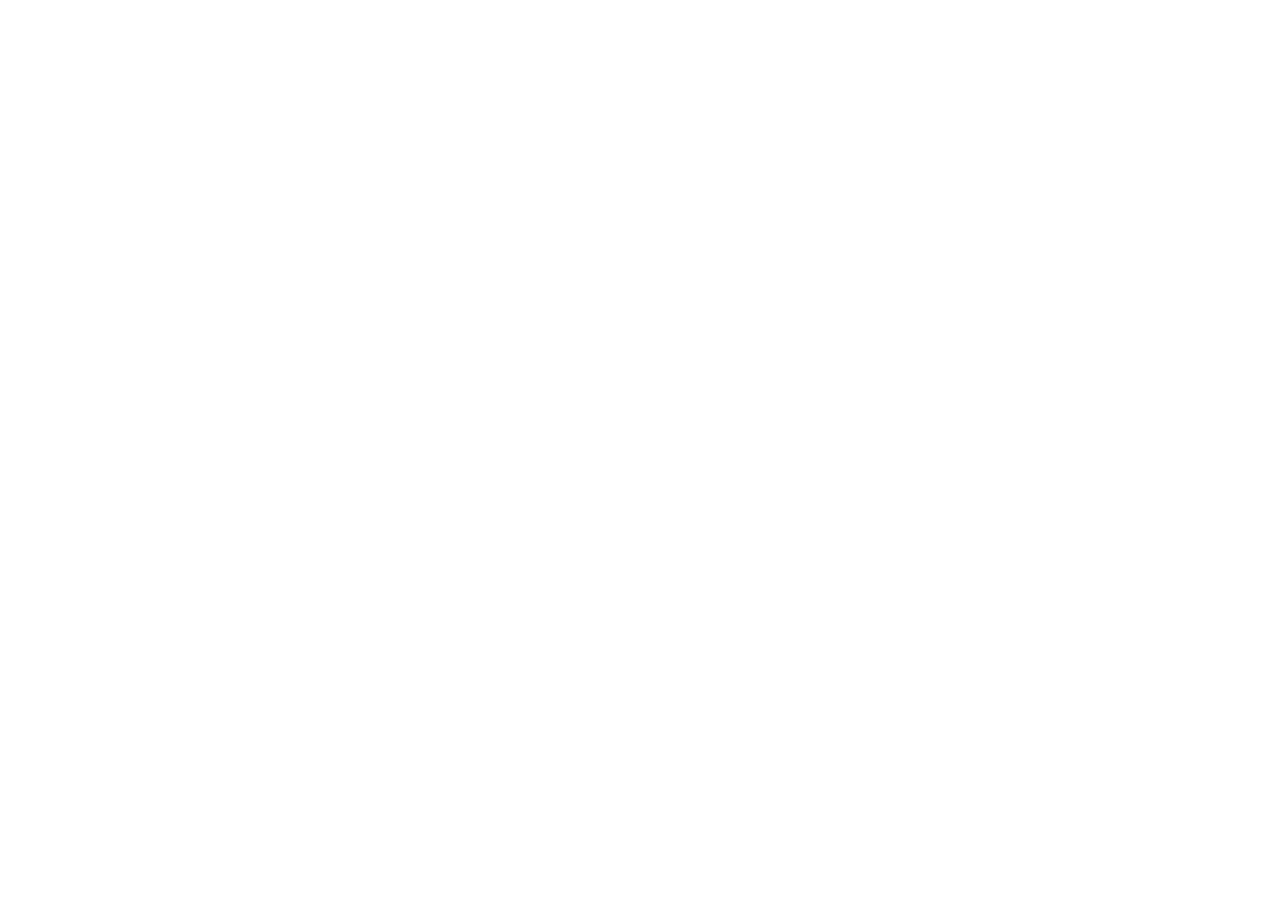
==== index.html @ aa03ba53 "HTML iskelet yapısı oluşturuldu" ====
<!DOCTYPE html>
<html lang="en">
<head>
    <meta charset="UTF-8">
    <meta name="viewport" content="width=device-width, initial-scale=1.0">
    <title>Event Planner | Login</title>

    <link rel="stylesheet" href="css/style.css">
    <link rel="stylesheet" href="css/responsive.css">
</head>
<body>

    <script src="js/login.js"></script>
</body>
</html>
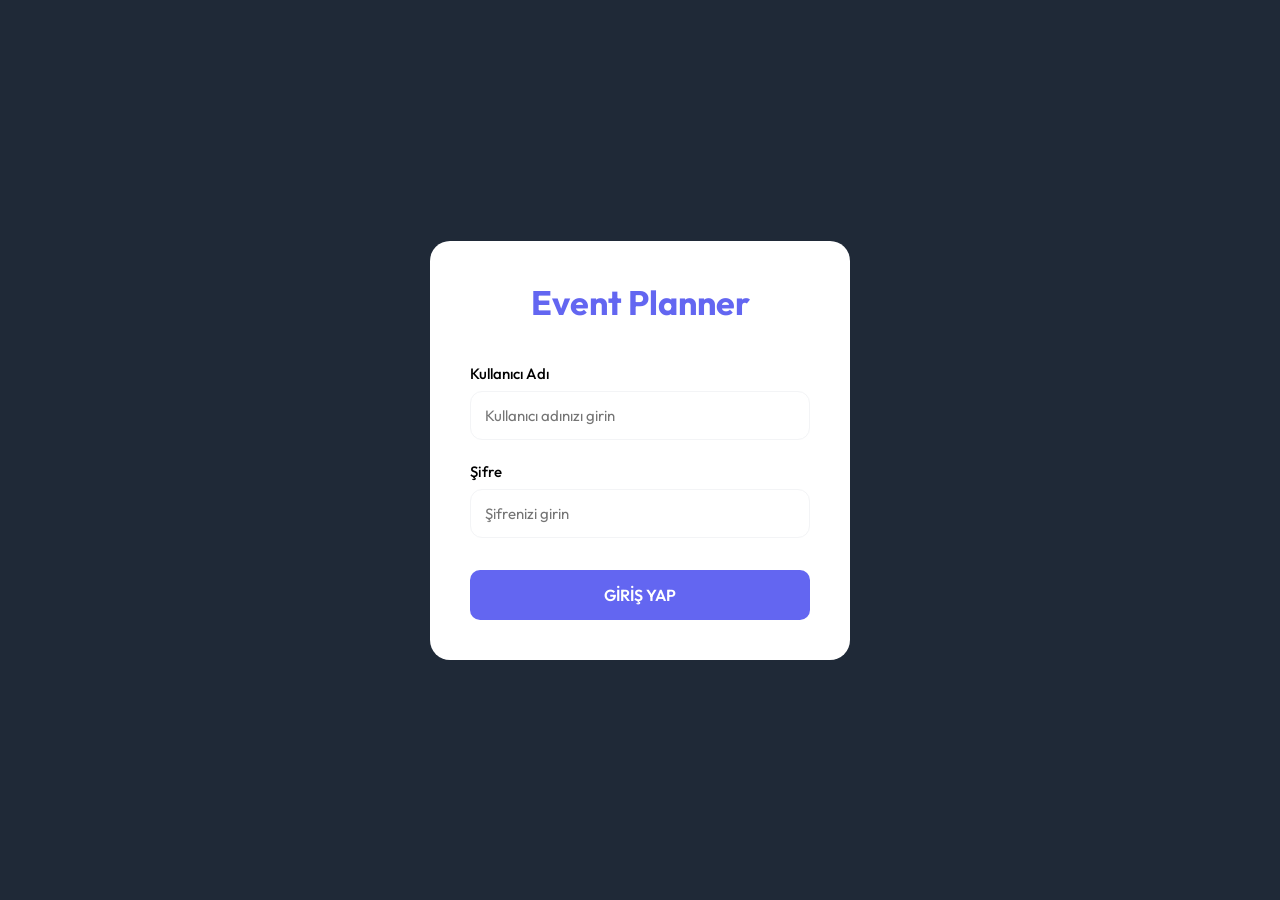
==== commit 1afb6445: "Giriş ekranının HTML, CSS ve JavaScript yapısı tamamlandı" ====
--- a/index.html
+++ b/index.html
@@ -1,15 +1,46 @@
 <!DOCTYPE html>
-<html lang="en">
+<html lang="tr">
+
 <head>
     <meta charset="UTF-8">
     <meta name="viewport" content="width=device-width, initial-scale=1.0">
-    <title>Event Planner | Login</title>
+    <title>Event Planner | Giriş</title>
 
     <link rel="stylesheet" href="css/style.css">
     <link rel="stylesheet" href="css/responsive.css">
 </head>
+
 <body>
 
+    <div class="login-container">
+
+        <div class="login-card">
+
+            <h1>Event Planner</h1>
+
+
+            <form id="loginForm">
+
+                <div class="input-group">
+                    <label for="username">Kullanıcı Adı</label>
+                    <input type="text" id="username" name="username" placeholder="Kullanıcı adınızı girin" required>
+                </div>
+
+                <div class="input-group">
+                    <label for="password">Şifre</label>
+                    <input type="password" id="password" name="password" placeholder="Şifrenizi girin" required>
+                </div>
+
+                <button type="submit">GİRİŞ YAP</button>
+
+            </form>
+
+        </div>
+
+    </div>
+
     <script src="js/login.js"></script>
+
 </body>
+
 </html>
--- a/css/style.css
+++ b/css/style.css
@@ -0,0 +1,83 @@
+@import url('https://fonts.googleapis.com/css2?family=Outfit:wght@300;400;500;600;700&display=swap');
+
+* {
+    margin: 0;
+    padding: 0;
+    box-sizing: border-box;
+}
+
+body {
+    font-family: "Outfit";
+    background: #1f2937;
+    display: flex;
+    justify-content: center;
+    align-items: center;
+    min-height: 100vh;
+}
+
+.login-container {
+    width: 100%;
+    display: flex;
+    justify-content: center;
+    align-items: center;
+    padding: 20px;
+}
+
+.login-card {
+    width: 420px;
+    background: #ffffff;
+    border-radius: 20px;
+    padding: 40px;
+}
+
+.login-card h1 {
+    text-align: center;
+    font-size: 34px;
+    color: #6366f1;
+    margin-bottom: 40px;
+}
+
+.login-card p {
+    text-align: center;
+    color: #1f2937;
+    margin-bottom: 40px;
+}
+
+.input-group {
+    margin-bottom: 22px;
+}
+
+.input-group label {
+    display: block;
+    margin-bottom: 8px;
+    font-size: 15px;
+    font-weight: 500;
+}
+
+.input-group input {
+    width: 100%;
+    padding: 14px;
+    border: 1px solid #f3f4f6;
+    border-radius: 12px;
+    font-family: "Outfit";
+    font-size: 15px;
+}
+
+
+button {
+    width: 100%;
+    margin-top: 10px;
+    padding: 15px;
+    border: none;
+    border-radius: 10px;
+    background: #6366f1;
+    color: #ffffff;
+    font-family: "Outfit";
+    font-size: 16px;
+    font-weight: 600;
+
+}
+
+button:hover {
+    background: #4f46e5;
+}
